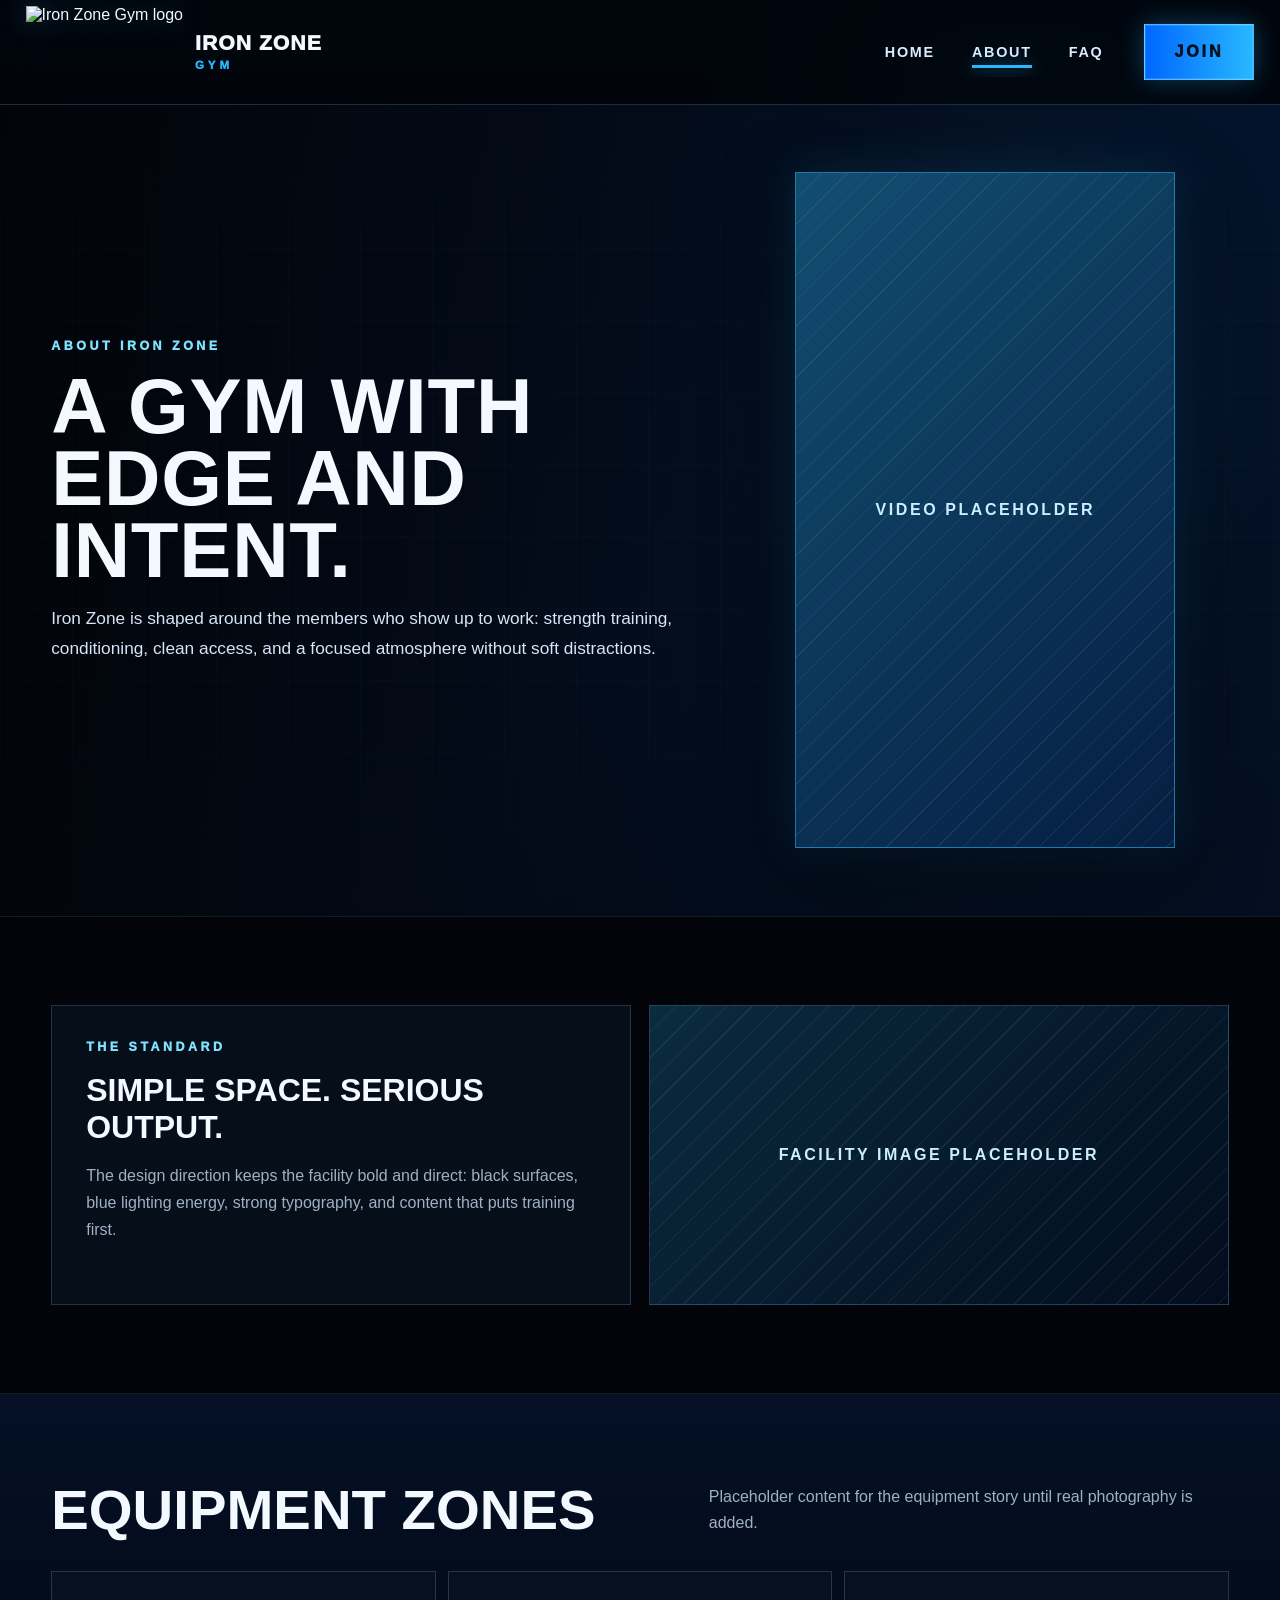
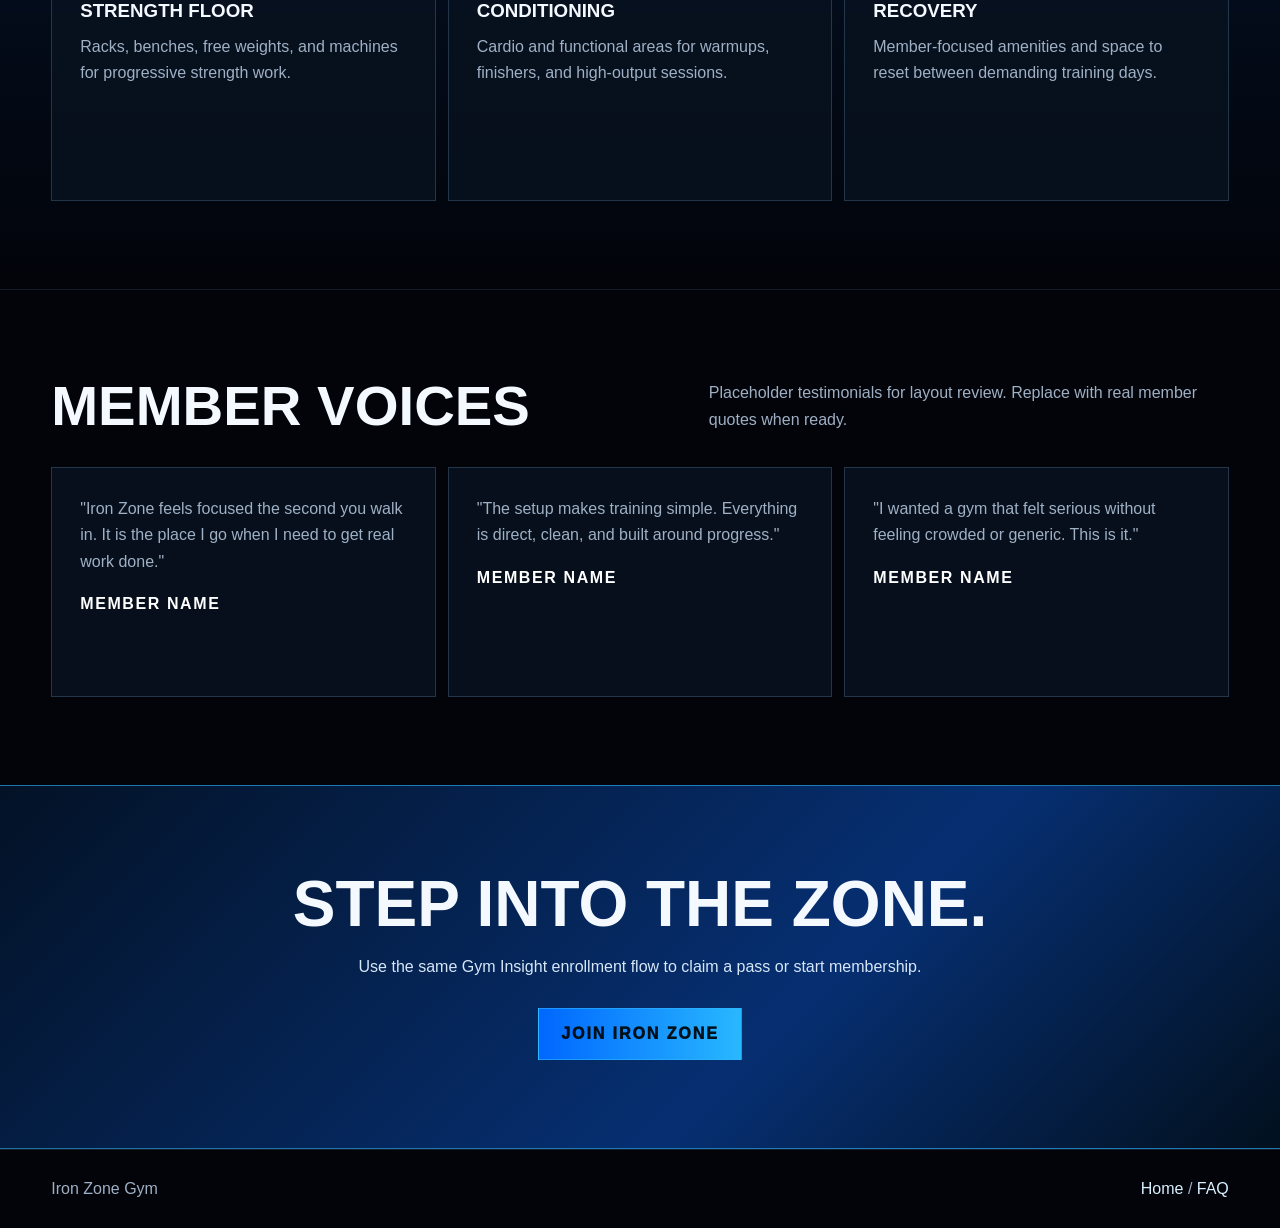
==== about.html @ 5118cce5 "Add files via upload" ====
<!DOCTYPE html>
<html lang="en">
<head>
  <meta charset="UTF-8" />
  <meta name="viewport" content="width=device-width, initial-scale=1.0" />
  <title>About Iron Zone Gym</title>
  <meta name="description" content="About Iron Zone Gym facility, equipment, and member experience." />
  <link rel="stylesheet" href="iron-zone.css" />
</head>
<body>
  <header class="site-header">
    <div class="container header-inner">
      <a class="brand" href="iron-zone-reconstruction.html" aria-label="Iron Zone home">
        <img src="https://www.ironzonegym.com/assets/ironzone_logo.png" alt="Iron Zone Gym logo" />
        <div class="brand-mark">Iron Zone <span>Gym</span></div>
      </a>
      <nav class="primary-nav" aria-label="Primary navigation">
        <a href="iron-zone-reconstruction.html">Home</a>
        <a class="is-active" href="about.html">About</a>
        <a href="faq.html">FAQ</a>
      </nav>
      <a class="join-link" href="https://guru.gyminsight.com/join/u7Q7iHVFdsWs3ve" target="_blank" rel="noopener noreferrer">Join</a>
    </div>
  </header>

  <main>
    <section class="page-hero about-hero">
      <div class="container about-hero-grid">
        <div class="about-hero-copy">
          <div class="kicker">About Iron Zone</div>
          <h1 class="page-title">A gym with edge and intent.</h1>
          <p class="page-intro">Iron Zone is shaped around the members who show up to work: strength training, conditioning, clean access, and a focused atmosphere without soft distractions.</p>
        </div>
        <div class="about-video-frame" aria-label="Iron Zone gym video">
          <video autoplay muted loop playsinline preload="metadata" onerror="this.style.display='none'">
            <source src="assets/Tiktok_Footage_1.mp4" type="video/mp4" />
            Video preview unavailable.
          </video>
          <div class="video-fallback">Video placeholder</div>
        </div>
      </div>
    </section>

    <section class="section">
      <div class="container split">
        <article class="feature-panel">
          <div class="kicker">The Standard</div>
          <h3>Simple space. Serious output.</h3>
          <p>The design direction keeps the facility bold and direct: black surfaces, blue lighting energy, strong typography, and content that puts training first.</p>
        </article>
        <div class="media-slot">Facility image placeholder</div>
      </div>
    </section>

    <section class="section alt">
      <div class="container">
        <div class="section-head">
          <h2>Equipment Zones</h2>
          <p>Placeholder content for the equipment story until real photography is added.</p>
        </div>
        <div class="equipment-grid">
          <article class="equipment"><h3>Strength Floor</h3><p>Racks, benches, free weights, and machines for progressive strength work.</p></article>
          <article class="equipment"><h3>Conditioning</h3><p>Cardio and functional areas for warmups, finishers, and high-output sessions.</p></article>
          <article class="equipment"><h3>Recovery</h3><p>Member-focused amenities and space to reset between demanding training days.</p></article>
        </div>
      </div>
    </section>

    <section class="section">
      <div class="container">
        <div class="section-head">
          <h2>Member Voices</h2>
          <p>Placeholder testimonials for layout review. Replace with real member quotes when ready.</p>
        </div>
        <div class="testimonial-grid">
          <article class="testimonial"><p>"Iron Zone feels focused the second you walk in. It is the place I go when I need to get real work done."</p><strong>Member Name</strong></article>
          <article class="testimonial"><p>"The setup makes training simple. Everything is direct, clean, and built around progress."</p><strong>Member Name</strong></article>
          <article class="testimonial"><p>"I wanted a gym that felt serious without feeling crowded or generic. This is it."</p><strong>Member Name</strong></article>
        </div>
      </div>
    </section>

    <section class="section final-cta">
      <div class="container">
        <h2>Step into the zone.</h2>
        <p>Use the same Gym Insight enrollment flow to claim a pass or start membership.</p>
        <a class="button primary" href="https://guru.gyminsight.com/join/u7Q7iHVFdsWs3ve" target="_blank" rel="noopener noreferrer">Join Iron Zone</a>
      </div>
    </section>
  </main>

  <footer class="site-footer">
    <div class="container footer-inner">
      <div>Iron Zone Gym</div>
      <div><a href="iron-zone-reconstruction.html">Home</a> / <a href="faq.html">FAQ</a></div>
    </div>
  </footer>
  <script src="iron-zone.js"></script>
</body>
</html>
---- iron-zone.css ----
:root{
  --black:#020409;
  --black-2:#060a12;
  --panel:#0b1422;
  --panel-2:#0e1a2b;
  --line:rgba(143,204,255,.2);
  --line-strong:rgba(47,183,255,.58);
  --text:#f4f8ff;
  --muted:#9fb0c5;
  --blue:#28b8ff;
  --blue-2:#0067ff;
  --cyan:#7ee3ff;
  --max:1180px;
  --header:104px;
}

*{box-sizing:border-box}
html{scroll-behavior:smooth}
body{
  margin:0;
  color:var(--text);
  font-family:Inter,Segoe UI,Arial,sans-serif;
  background:
    linear-gradient(180deg, rgba(0,103,255,.09), transparent 26rem),
    radial-gradient(circle at 80% 8%, rgba(40,184,255,.14), transparent 22rem),
    var(--black);
}
a{color:inherit;text-decoration:none}
img{max-width:100%;display:block}
.container{width:min(var(--max), 92vw);margin:0 auto}
.site-header .container{width:min(1540px, 96vw)}

.site-header{
  position:fixed;
  inset:0 0 auto 0;
  z-index:50;
  background:rgba(2,4,9,.82);
  border-bottom:1px solid var(--line);
  backdrop-filter:blur(14px);
  transition:background .24s ease, box-shadow .24s ease;
}
.site-header.is-compact{
  background:rgba(2,4,9,.96);
  box-shadow:0 16px 45px rgba(0,0,0,.44);
}
.header-inner{
  min-height:var(--header);
  display:flex;
  align-items:center;
  justify-content:space-between;
  gap:24px;
  transition:min-height .24s ease;
}
.site-header.is-compact .header-inner{min-height:62px}
.brand{
  position:relative;
  display:flex;
  align-items:center;
  gap:12px;
  min-width:max-content;
  outline-offset:8px;
}
.brand img{
  height:92px;
  width:auto;
  filter:drop-shadow(0 0 14px rgba(40,184,255,.34));
  transform:translate3d(0,0,0) rotate(0deg) scale(1);
  transform-origin:center center;
  transition:height .24s ease, transform .24s ease, filter .24s ease;
}
.brand:hover img,
.brand:focus-visible img{
  transform:translate3d(6px,-3px,0) rotate(-7deg) scale(1.06);
  filter:drop-shadow(0 0 20px rgba(40,184,255,.52));
}
.brand:focus-visible{
  outline:2px solid var(--blue);
  outline-offset:8px;
}
.site-header.is-compact .brand img{height:62px}
.brand-mark{
  line-height:.92;
  text-transform:uppercase;
  font-weight:950;
  letter-spacing:.05em;
  font-size:1.32rem;
}
.brand-mark span{
  display:block;
  color:var(--blue);
  font-size:.72rem;
  letter-spacing:.34em;
  margin-top:7px;
}
.primary-nav{
  display:flex;
  align-items:center;
  gap:5px;
  margin-left:auto;
}
.primary-nav a{
  position:relative;
  display:inline-flex;
  align-items:center;
  min-height:50px;
  padding:0 16px;
  color:#dcecff;
  text-transform:uppercase;
  font-size:.9rem;
  font-weight:900;
  letter-spacing:.12em;
  overflow:hidden;
}
.primary-nav a::after{
  content:"";
  position:absolute;
  left:16px;
  right:16px;
  bottom:9px;
  height:3px;
  background:var(--blue);
  box-shadow:0 0 18px rgba(40,184,255,.8);
  transform:scaleX(0);
  transform-origin:left;
  transition:transform .22s ease;
}
.primary-nav a:hover::after,
.primary-nav a.is-active::after{transform:scaleX(1)}
.join-link{
  display:inline-flex;
  align-items:center;
  justify-content:center;
  min-height:56px;
  padding:0 30px;
  background:linear-gradient(90deg, var(--blue-2), var(--blue));
  color:#00101b;
  text-transform:uppercase;
  font-weight:950;
  letter-spacing:.18em;
  border:1px solid rgba(126,227,255,.62);
  box-shadow:0 0 0 1px rgba(255,255,255,.12) inset, 0 0 26px rgba(40,184,255,.32);
  transition:min-height .24s ease, transform .18s ease, filter .18s ease;
}
.site-header.is-compact .join-link{min-height:48px}
.join-link:hover{transform:translateY(-1px);filter:brightness(1.08)}

main{padding-top:var(--header)}
.hero{
  min-height:calc(100vh - var(--header));
  position:relative;
  overflow:hidden;
  background:
    linear-gradient(180deg, rgba(2,4,9,.16), rgba(2,4,9,.9)),
    radial-gradient(circle at 50% 24%, rgba(40,184,255,.22), transparent 21rem),
    linear-gradient(135deg, #020409 0%, #061a38 55%, #020409 100%);
}
.page-hero::after{
  content:"";
  position:absolute;
  inset:0;
  pointer-events:none;
  opacity:.24;
  background-image:
    linear-gradient(rgba(126,227,255,.08) 1px, transparent 1px),
    linear-gradient(90deg, rgba(126,227,255,.08) 1px, transparent 1px);
  background-size:72px 72px;
  mask-image:linear-gradient(180deg, transparent, #000 16%, #000 78%, transparent);
}
.hero-content{
  position:relative;
  z-index:2;
  min-height:calc(100vh - var(--header));
  display:flex;
  flex-direction:column;
}
.hero-main{
  display:flex;
  align-items:center;
  justify-content:center;
  flex:1;
  padding:92px 0 70px;
  text-align:center;
}
.hero-copy-block{
  width:min(980px, 100%);
  margin:0 auto;
}
.kicker{
  text-transform:uppercase;
  color:var(--cyan);
  font-weight:950;
  letter-spacing:.28em;
  font-size:.78rem;
  margin-bottom:18px;
}
h1,
.page-title{
  margin:0;
  text-transform:uppercase;
  line-height:.92;
  letter-spacing:.01em;
  font-size:clamp(3.3rem, 9vw, 7.9rem);
  max-width:980px;
}
.hero h1{font-size:clamp(3rem, 7vw, 6.2rem)}
.blue-word{
  color:var(--blue);
  text-shadow:0 0 26px rgba(40,184,255,.34);
}
.hero-copy{
  max-width:760px;
  color:#d7e5f8;
  font-size:1.12rem;
  line-height:1.7;
  margin:24px auto 0;
}
.hero-stats{
  display:flex;
  gap:1px;
  flex-wrap:wrap;
  justify-content:center;
  margin-top:34px;
}
.stat{
  min-width:170px;
  padding:18px 20px;
  background:rgba(6,16,30,.72);
  border:1px solid var(--line);
}
.stat strong{display:block;font-size:1.35rem;color:#fff}
.stat span{
  color:var(--muted);
  font-size:.88rem;
  text-transform:uppercase;
  letter-spacing:.12em;
}
.guest-pass{
  position:relative;
  z-index:2;
  width:100vw;
  margin:0 calc(50% - 50vw);
  background:linear-gradient(90deg, #031126, #063779 50%, #28b8ff);
  border-top:1px solid rgba(255,255,255,.66);
  box-shadow:0 -24px 80px rgba(0,0,0,.28), 0 0 34px rgba(40,184,255,.12);
}
.guest-pass a{
  min-height:132px;
  display:flex;
  align-items:center;
  justify-content:center;
  gap:24px;
  text-transform:uppercase;
  font-weight:950;
  letter-spacing:.18em;
  text-align:center;
}
.guest-pass span:last-child{
  color:#00101b;
  background:#fff;
  padding:14px 18px;
  font-size:.82rem;
}
.hero-panorama{
  position:absolute;
  inset:0;
  z-index:1;
  overflow:hidden;
  background:
    linear-gradient(180deg, rgba(2,4,9,.12), rgba(2,4,9,.58) 58%, rgba(2,4,9,.96)),
    linear-gradient(90deg, rgba(2,4,9,.78), rgba(4,20,44,.28), rgba(2,4,9,.78)),
    url("assets/hero-gym.jpg") center center/cover no-repeat;
  border-bottom:1px solid rgba(143,204,255,.2);
}
.hero-panorama::before{
  content:"";
  position:absolute;
  inset:0;
  background:
    radial-gradient(ellipse at 50% 0%, rgba(126,227,255,.18), transparent 36%),
    linear-gradient(180deg, rgba(2,4,9,.08), rgba(2,4,9,.74));
  opacity:1;
}
.hero-panorama::after{
  content:none;
}

.section{
  padding:88px 0;
  border-top:1px solid rgba(143,204,255,.11);
}
.section.alt{background:linear-gradient(180deg, rgba(5,21,49,.74), rgba(2,4,9,.95))}
.section-head{
  display:flex;
  justify-content:space-between;
  gap:30px;
  align-items:end;
  margin-bottom:34px;
}
.section-head h2{
  margin:0;
  text-transform:uppercase;
  font-size:clamp(2rem,4.4vw,4.5rem);
  line-height:.98;
}
.section-head p{
  max-width:520px;
  color:var(--muted);
  line-height:1.65;
  margin:0;
}
.plan-grid{
  display:grid;
  grid-template-columns:repeat(3, minmax(0,1fr));
  gap:12px;
}
.plan{
  border:1px solid var(--line);
  background:linear-gradient(180deg, rgba(12,25,43,.94), rgba(4,9,17,.98));
  min-height:440px;
  display:flex;
  flex-direction:column;
}
.plan.featured{
  border-color:var(--line-strong);
  box-shadow:0 0 32px rgba(40,184,255,.16);
}
.plan-top{
  padding:28px;
  background:linear-gradient(135deg, #062858, #0067ff 68%, #28b8ff);
}
.plan h3{
  margin:0 0 20px;
  text-transform:uppercase;
  font-size:1.55rem;
}
.price{
  font-size:4rem;
  font-weight:950;
  line-height:1;
}
.price sup{font-size:1.35rem}
.price span{font-size:1rem;color:#d9efff}
.plan-body{
  padding:28px;
  display:flex;
  flex-direction:column;
  gap:22px;
  flex:1;
}
.plan-body p{
  color:#d8e5f5;
  line-height:1.55;
  margin:0;
}
.plan-body ul{
  margin:0;
  padding-left:18px;
  color:var(--muted);
  line-height:1.9;
}
.button{
  display:inline-flex;
  align-items:center;
  justify-content:center;
  min-height:52px;
  padding:0 22px;
  border:1px solid var(--line-strong);
  text-transform:uppercase;
  font-weight:950;
  letter-spacing:.12em;
  background:#06172e;
  color:#eaf7ff;
  transition:background .18s ease, transform .18s ease;
}
.button:hover{background:#082c60;transform:translateY(-1px)}
.button.primary{
  background:linear-gradient(90deg, var(--blue-2), var(--blue));
  color:#00101b;
}
.compare-wrap{
  overflow:auto;
  border:1px solid var(--line);
}
table{
  width:100%;
  border-collapse:collapse;
  min-width:760px;
  background:#060b13;
}
th,
td{
  padding:18px 22px;
  border-bottom:1px solid rgba(143,204,255,.14);
  text-align:center;
}
th:first-child,
td:first-child{text-align:left}
thead th{
  background:#031f49;
  text-transform:uppercase;
  letter-spacing:.12em;
}
tbody tr:nth-child(even){background:rgba(255,255,255,.035)}
.check{
  display:inline-grid;
  place-items:center;
  width:24px;
  height:24px;
  background:linear-gradient(135deg, var(--blue-2), var(--blue));
  color:#00101b;
  font-weight:950;
}
.check::before{content:"\2713"}
.split{
  display:grid;
  grid-template-columns:1fr 1fr;
  gap:18px;
}
.feature-panel{
  border:1px solid var(--line);
  background:rgba(8,18,31,.74);
  padding:34px;
  min-height:300px;
}
.feature-panel h3{
  margin:0 0 14px;
  text-transform:uppercase;
  font-size:2rem;
}
.feature-panel p{
  color:var(--muted);
  line-height:1.7;
}
.media-slot{
  min-height:300px;
  border:1px solid var(--line);
  background:
    linear-gradient(135deg, rgba(40,184,255,.22), rgba(0,103,255,.08)),
    repeating-linear-gradient(135deg, rgba(255,255,255,.08) 0 1px, transparent 1px 18px);
  display:grid;
  place-items:center;
  text-align:center;
  color:#cbeeff;
  text-transform:uppercase;
  letter-spacing:.16em;
  font-weight:900;
  padding:28px;
}
.page-hero{
  min-height:54vh;
  display:flex;
  align-items:center;
  position:relative;
  overflow:hidden;
  background:
    linear-gradient(90deg, rgba(2,4,9,.94), rgba(4,18,40,.76)),
    radial-gradient(circle at 78% 38%, rgba(40,184,255,.22), transparent 18rem),
    linear-gradient(135deg, #020409 0%, #061a38 55%, #020409 100%);
}
.page-hero .container{position:relative;z-index:1}
.about-hero{
  min-height:calc(100vh - var(--header));
  padding:68px 0;
}
.about-hero-grid{
  display:grid;
  grid-template-columns:minmax(0, .95fr) minmax(280px, 420px);
  gap:min(7vw, 92px);
  align-items:center;
}
.about-hero .page-title{
  font-size:clamp(3rem, 6.1vw, 6.3rem);
  max-width:760px;
}
.about-hero .page-intro{max-width:700px}
.about-video-frame{
  position:relative;
  width:min(100%, 380px);
  aspect-ratio:9/16;
  justify-self:center;
  border:1px solid var(--line-strong);
  background:
    linear-gradient(135deg, rgba(40,184,255,.18), rgba(0,103,255,.08)),
    #061120;
  box-shadow:0 28px 80px rgba(0,0,0,.48), 0 0 46px rgba(40,184,255,.16);
  overflow:hidden;
}
.about-video-frame video{
  position:absolute;
  inset:0;
  width:100%;
  height:100%;
  object-fit:cover;
  z-index:2;
}
.video-fallback{
  position:absolute;
  inset:0;
  display:grid;
  place-items:center;
  padding:28px;
  color:#cbeeff;
  text-transform:uppercase;
  letter-spacing:.16em;
  font-weight:900;
  text-align:center;
  background:
    linear-gradient(135deg, rgba(40,184,255,.22), rgba(0,103,255,.08)),
    repeating-linear-gradient(135deg, rgba(255,255,255,.08) 0 1px, transparent 1px 18px);
}
.page-intro{
  max-width:680px;
  color:#d6e5f7;
  line-height:1.7;
  font-size:1.08rem;
}
.equipment-grid,
.testimonial-grid{
  display:grid;
  grid-template-columns:repeat(3,minmax(0,1fr));
  gap:12px;
}
.equipment,
.testimonial{
  border:1px solid var(--line);
  background:rgba(8,18,31,.82);
  padding:28px;
  min-height:230px;
}
.equipment h3,
.testimonial h3{
  margin:0 0 12px;
  text-transform:uppercase;
}
.equipment p,
.testimonial p{
  color:var(--muted);
  line-height:1.65;
  margin:0;
}
.testimonial strong{
  display:block;
  margin-top:20px;
  color:#fff;
  text-transform:uppercase;
  letter-spacing:.1em;
}
.faq-list{border:1px solid var(--line)}
.faq-item + .faq-item{border-top:1px solid var(--line)}
.faq-question{
  width:100%;
  min-height:72px;
  padding:0 24px;
  background:#071222;
  color:#fff;
  border:0;
  text-align:left;
  display:flex;
  align-items:center;
  justify-content:space-between;
  gap:20px;
  text-transform:uppercase;
  font-weight:950;
  letter-spacing:.08em;
  cursor:pointer;
}
.faq-question::after{
  content:"+";
  font-size:1.6rem;
  color:var(--blue);
}
.faq-item.is-open .faq-question::after{content:"-"}
.faq-answer{
  display:none;
  padding:0 24px 24px;
  color:var(--muted);
  line-height:1.7;
  background:#071222;
}
.faq-item.is-open .faq-answer{display:block}
.final-cta{
  text-align:center;
  background:linear-gradient(135deg, #031226, #062f72 62%, #02101e);
  border-block:1px solid var(--line-strong);
}
.final-cta h2{
  margin:0 0 18px;
  text-transform:uppercase;
  font-size:clamp(2.3rem, 5vw, 5rem);
  line-height:.95;
}
.final-cta p{
  margin:0 auto 28px;
  max-width:680px;
  color:#d7e7f8;
  line-height:1.7;
}
.site-footer{
  padding:30px 0;
  color:var(--muted);
  border-top:1px solid rgba(143,204,255,.13);
  background:#020409;
}
.footer-inner{
  display:flex;
  justify-content:space-between;
  gap:18px;
  flex-wrap:wrap;
}
.footer-inner a{color:#d8efff}

@media (max-width:900px){
  :root{--header:78px}
  .site-header{position:sticky}
  .header-inner{
    flex-wrap:wrap;
    gap:14px;
    padding:10px 0;
  }
  .primary-nav{
    order:3;
    width:100%;
    justify-content:center;
    border-top:1px solid rgba(143,204,255,.14);
  }
  .primary-nav a{font-size:.78rem;padding:0 10px}
  .join-link{min-height:46px;padding:0 18px}
  .brand img{height:60px}
  .site-header.is-compact .brand img{height:48px}
  main{padding-top:0}
  .hero-content{min-height:calc(100vh - var(--header))}
  .hero-main{padding:72px 0 54px}
  .section-head,
  .split{grid-template-columns:1fr;display:grid}
  .plan-grid,
  .equipment-grid,
  .testimonial-grid{grid-template-columns:1fr}
  .guest-pass a{
    min-height:112px;
    align-items:center;
    flex-direction:column;
    justify-content:center;
  }
  .guest-pass{margin-left:calc(50% - 50vw);margin-right:calc(50% - 50vw);margin-bottom:0}
  .about-hero{min-height:auto;padding:52px 0 66px}
  .about-hero-grid{grid-template-columns:1fr;gap:34px}
  .about-hero .page-title{font-size:clamp(2.8rem, 12vw, 4.8rem)}
  .about-video-frame{width:min(74vw, 340px)}
  .hero-stats{display:grid;grid-template-columns:1fr 1fr}
  .section{padding:66px 0}
}

@media (max-width:560px){
  h1,
  .page-title{font-size:3rem}
  .hero-main{padding:64px 0 42px}
  .hero-stats{grid-template-columns:1fr}
  .stat{min-width:0}
  .guest-pass a{letter-spacing:.1em}
  .section-head h2{font-size:2.2rem}
  .brand-mark{display:none}
  .primary-nav{gap:0}
  .primary-nav a{letter-spacing:.08em}
  .equipment,
  .testimonial,
  .feature-panel{padding:24px}
}
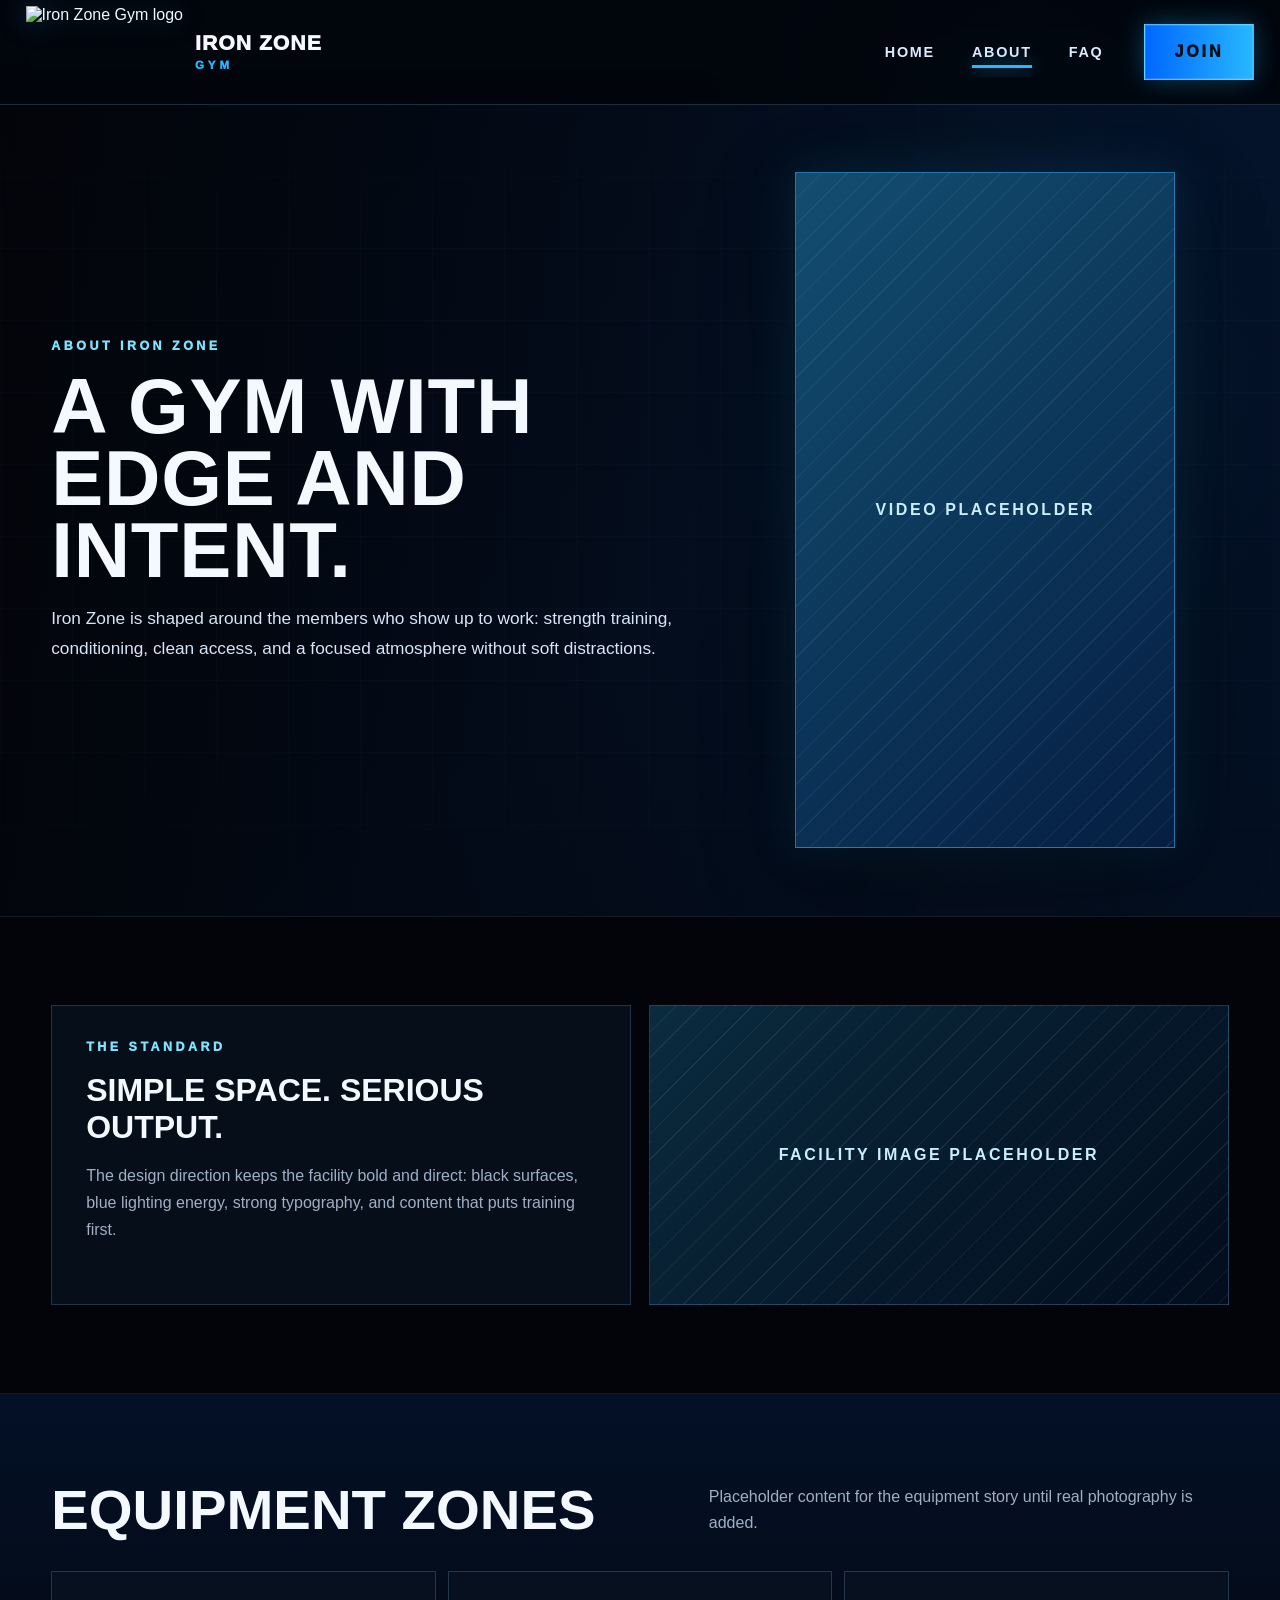
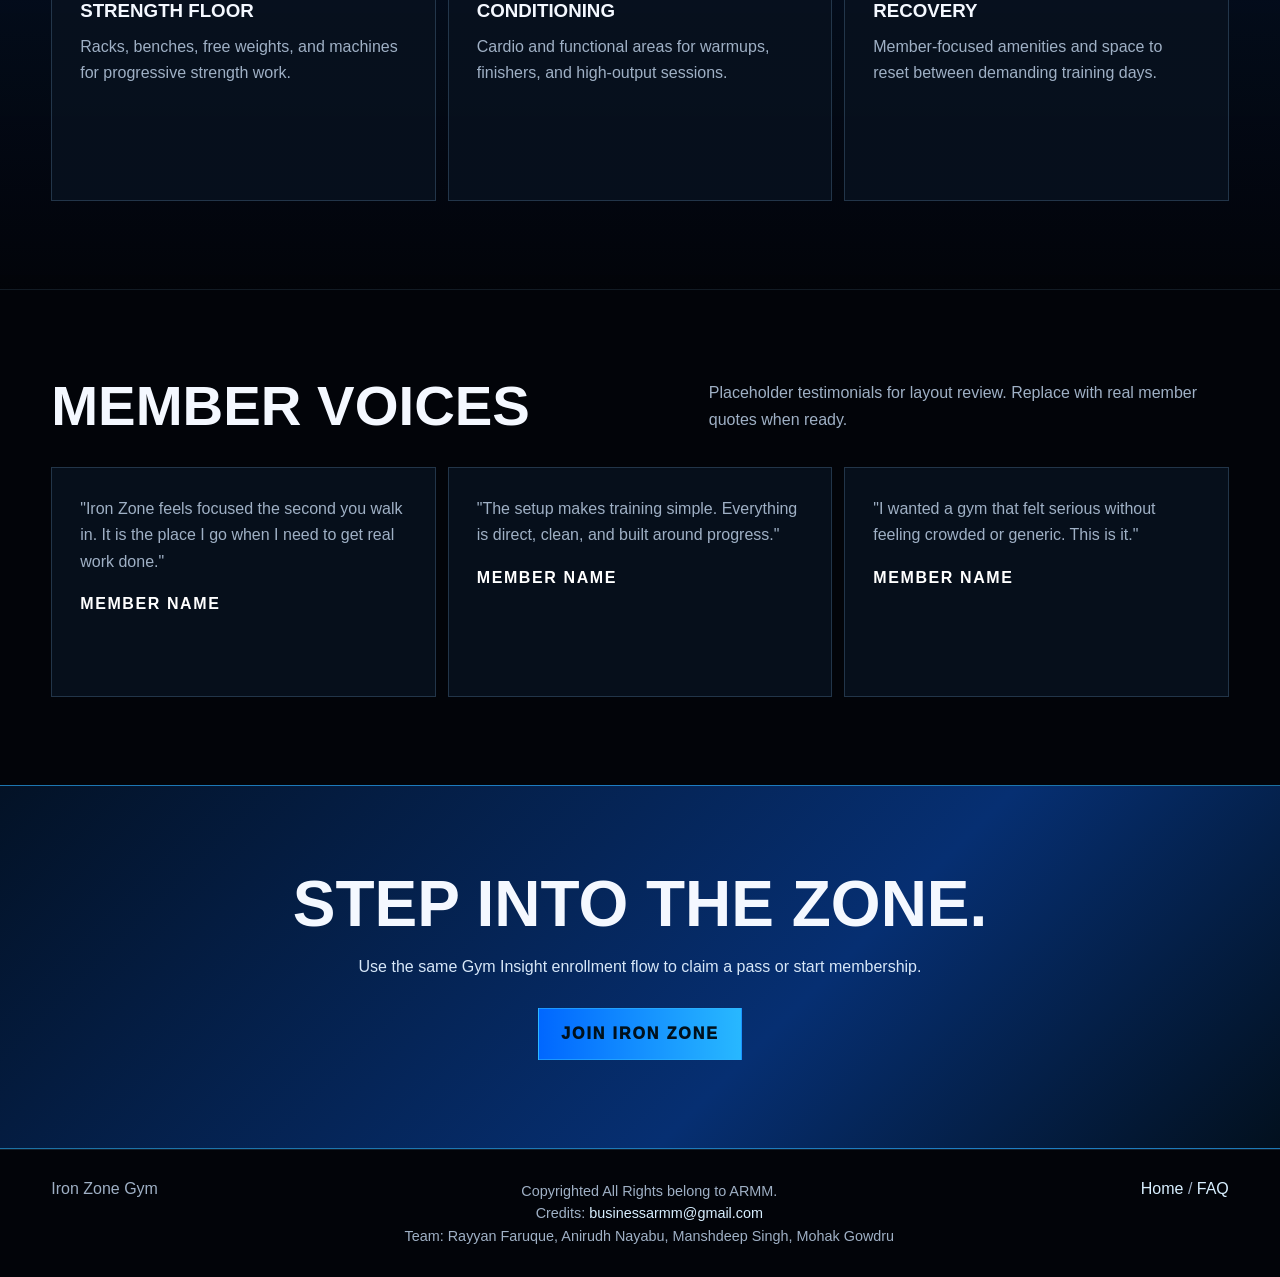
==== commit 3ef24727: "Add files via upload" ====
--- a/about.html
+++ b/about.html
@@ -10,12 +10,12 @@
 <body>
   <header class="site-header">
     <div class="container header-inner">
-      <a class="brand" href="iron-zone-reconstruction.html" aria-label="Iron Zone home">
+      <a class="brand" href="index.html" aria-label="Iron Zone home">
         <img src="https://www.ironzonegym.com/assets/ironzone_logo.png" alt="Iron Zone Gym logo" />
         <div class="brand-mark">Iron Zone <span>Gym</span></div>
       </a>
       <nav class="primary-nav" aria-label="Primary navigation">
-        <a href="iron-zone-reconstruction.html">Home</a>
+        <a href="index.html">Home</a>
         <a class="is-active" href="about.html">About</a>
         <a href="faq.html">FAQ</a>
       </nav>
@@ -92,7 +92,12 @@
   <footer class="site-footer">
     <div class="container footer-inner">
       <div>Iron Zone Gym</div>
-      <div><a href="iron-zone-reconstruction.html">Home</a> / <a href="faq.html">FAQ</a></div>
+      <div class="footer-credits">
+        <div>Copyrighted All Rights belong to ARMM.</div>
+        <div>Credits: <a href="mailto:businessarmm@gmail.com">businessarmm@gmail.com</a></div>
+        <div>Team: Rayyan Faruque, Anirudh Nayabu, Manshdeep Singh, Mohak Gowdru</div>
+      </div>
+      <div><a href="index.html">Home</a> / <a href="faq.html">FAQ</a></div>
     </div>
   </footer>
   <script src="iron-zone.js"></script>
--- a/iron-zone.css
+++ b/iron-zone.css
@@ -266,8 +266,8 @@
   z-index:1;
   overflow:hidden;
   background:
-    linear-gradient(180deg, rgba(2,4,9,.12), rgba(2,4,9,.58) 58%, rgba(2,4,9,.96)),
-    linear-gradient(90deg, rgba(2,4,9,.78), rgba(4,20,44,.28), rgba(2,4,9,.78)),
+    linear-gradient(180deg, rgba(2,4,9,.08), rgba(2,4,9,.42) 58%, rgba(2,4,9,.72)),
+    linear-gradient(90deg, rgba(2,4,9,.52), rgba(4,20,44,.18), rgba(2,4,9,.52)),
     url("assets/hero-gym.jpg") center center/cover no-repeat;
   border-bottom:1px solid rgba(143,204,255,.2);
 }
@@ -277,7 +277,7 @@
   inset:0;
   background:
     radial-gradient(ellipse at 50% 0%, rgba(126,227,255,.18), transparent 36%),
-    linear-gradient(180deg, rgba(2,4,9,.08), rgba(2,4,9,.74));
+    linear-gradient(180deg, rgba(2,4,9,.04), rgba(2,4,9,.42));
   opacity:1;
 }
 .hero-panorama::after{
@@ -603,9 +603,16 @@
 }
 .footer-inner{
   display:flex;
+  align-items:flex-start;
   justify-content:space-between;
   gap:18px;
   flex-wrap:wrap;
+}
+.footer-credits{
+  flex:1 1 420px;
+  font-size:.9rem;
+  line-height:1.55;
+  text-align:center;
 }
 .footer-inner a{color:#d8efff}
 
@@ -618,18 +625,21 @@
     padding:10px 0;
   }
   .primary-nav{
-    order:3;
-    width:100%;
-    justify-content:center;
-    border-top:1px solid rgba(143,204,255,.14);
+    display:none;
   }
-  .primary-nav a{font-size:.78rem;padding:0 10px}
   .join-link{min-height:46px;padding:0 18px}
   .brand img{height:60px}
   .site-header.is-compact .brand img{height:48px}
   main{padding-top:0}
   .hero-content{min-height:calc(100vh - var(--header))}
-  .hero-main{padding:72px 0 54px}
+  .hero-main{padding:58px 0 44px}
+  .hero h1{font-size:clamp(2.7rem, 11vw, 4.8rem)}
+  .hero-copy{display:none}
+  .hero .kicker{
+    font-size:.72rem;
+    line-height:1.45;
+    margin-bottom:14px;
+  }
   .section-head,
   .split{grid-template-columns:1fr;display:grid}
   .plan-grid,
@@ -646,21 +656,19 @@
   .about-hero-grid{grid-template-columns:1fr;gap:34px}
   .about-hero .page-title{font-size:clamp(2.8rem, 12vw, 4.8rem)}
   .about-video-frame{width:min(74vw, 340px)}
-  .hero-stats{display:grid;grid-template-columns:1fr 1fr}
+  .hero-stats{display:none}
   .section{padding:66px 0}
 }
 
 @media (max-width:560px){
   h1,
   .page-title{font-size:3rem}
-  .hero-main{padding:64px 0 42px}
-  .hero-stats{grid-template-columns:1fr}
+  .hero-main{padding:48px 0 34px}
+  .hero h1{font-size:clamp(2.45rem, 12vw, 3.7rem)}
   .stat{min-width:0}
   .guest-pass a{letter-spacing:.1em}
   .section-head h2{font-size:2.2rem}
   .brand-mark{display:none}
-  .primary-nav{gap:0}
-  .primary-nav a{letter-spacing:.08em}
   .equipment,
   .testimonial,
   .feature-panel{padding:24px}
